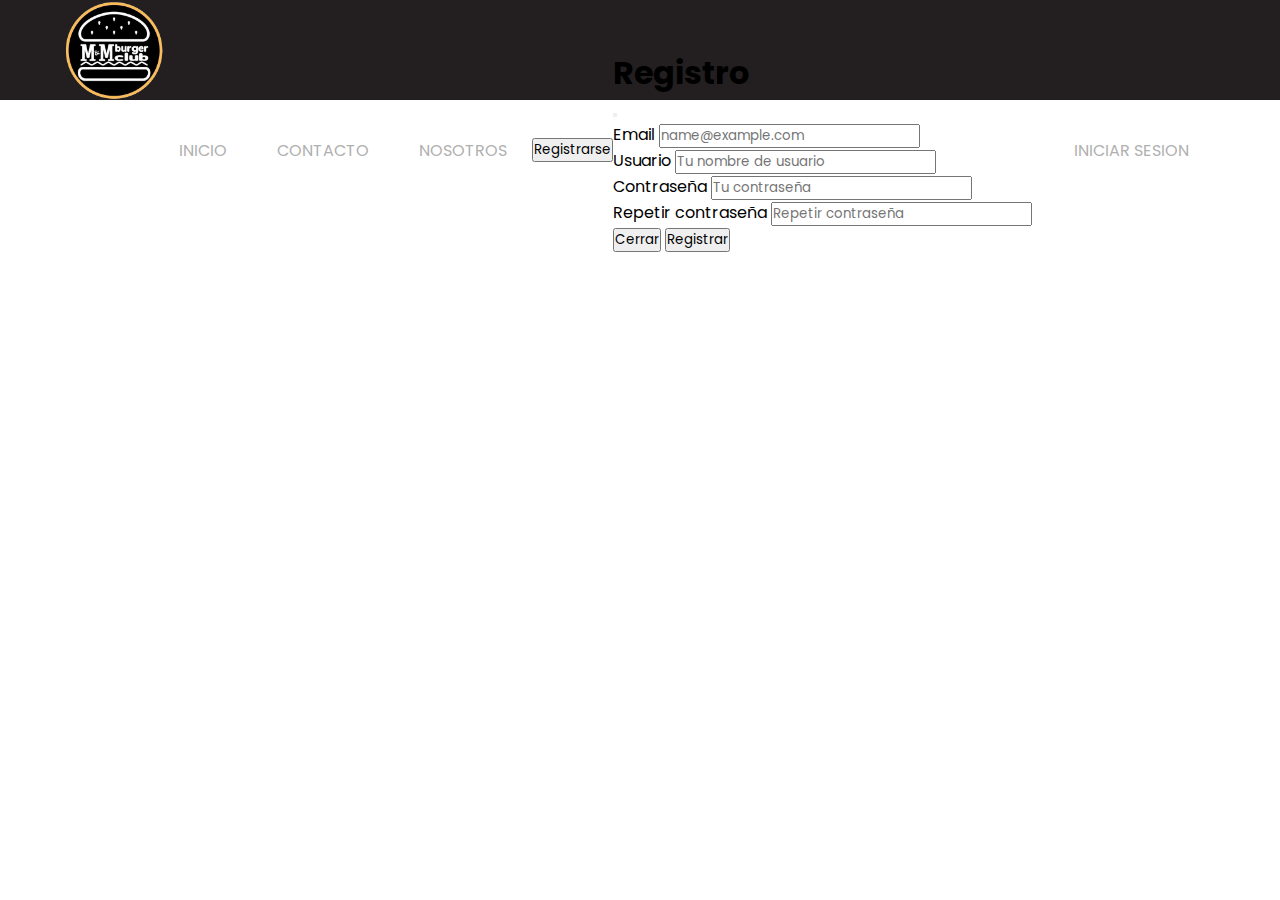
==== index.html @ 3f041319 "Navbar Listo" ====
<!DOCTYPE html>
<html lang="en">
<head>
    <meta charset="UTF-8">
    <meta http-equiv="X-UA-Compatible" content="IE=edge">
    <meta name="viewport" content="width=device-width, initial-scale=1.0">
    <title>MyM Burguers</title>
    <meta name="description" content="MyM Hamburguesas">
    <meta name="keywords" content="hamburguesa hamburguesas mym">
    <meta name="author" content="Grupo2">
    <link rel="stylesheet" href="style.css">
    <link rel="stylesheet"href="https://cdnjs.cloudflare.com/ajax/libs/animate.css/4.1.1/animate.min.css"/>
    <link href="https://cdn.jsdelivr.net/npm/bootstrap@5.3.0-alpha3/dist/css/bootstrap.min.css" rel="stylesheet" integrity="sha384-KK94CHFLLe+nY2dmCWGMq91rCGa5gtU4mk92HdvYe+M/SXH301p5ILy+dN9+nJOZ" crossorigin="anonymous">
</head>
<body>
    <header>
        <nav>
            <input type="checkbox" id="toogle">
            <div class="logo animate__flash"><img src="/assets/logo.png" width="100px" height="100px"></div>
            <ul class="list">
                <li><a href="#">Inicio</a></li>
                <li><a href="#">Contacto</a></li>
                <li><a href="#">Nosotros</a></li>
                <button type="button" class="btn btn-light" data-bs-toggle="modal" data-bs-target="#register" data-bs-whatever="@mdo">Registrarse</button>
<div class="modal fade" id="register" tabindex="-1" aria-labelledby="exampleModalLabel" aria-hidden="true">
  <div class="modal-dialog">
    <div class="modal-content">
      <div class="modal-header">
        <h1 class="modal-title fs-5" id="exampleModalLabel">Registro</h1>
        <button type="button" class="btn-close" data-bs-dismiss="modal" aria-label="Close"></button>
      </div>
      <form>
      <div class="modal-body">

        
        <div class="mb-3">
          <label for="exampleFormControlInput1" class="form-label">Email</label>
          <input type="email" class="form-control" id="exampleFormControlInput1" placeholder="name@example.com" required>
        </div>

        <div class="mb-3">
          <label for="exampleFormControlInput1" class="form-label">Usuario</label>
          <input type="text" class="form-control" id="exampleFormControlInput1" placeholder="Tu nombre de usuario" required minlength="2">
        </div>

        <div class="mb-3">
          <label for="exampleFormControlInput1" class="form-label">Contraseña</label>
          <input type="password" class="form-control" id="exampleFormControlInput1" placeholder="Tu contraseña" required minlength="8">
        </div>

        <div class="mb-3">
          <label for="exampleFormControlInput1" class="form-label">Repetir contraseña</label>
          <input type="password" class="form-control" id="exampleFormControlInput1" placeholder="Repetir contraseña" required minlength="8">
        </div>

      
      </div>
      <div class="modal-footer">
        <button type="button" class="btn btn-secondary" data-bs-dismiss="modal">Cerrar</button>
        <button type="submit" class="btn btn-primary">Registrar</button>
      </div>
    </div>
  </div>
</form>
</div>
<li><a href="/Login.html" class="logIn">Iniciar Sesion</a></li>
            </ul>
    
            <label for="toogle" class="icon-bars">
                <div class="line"></div>
                <div class="line"></div>
                <div class="line"></div>
            </label>
        </nav>
    </header>
    <!-- FIN DEL NAV --> 
    

    <script src="https://cdn.jsdelivr.net/npm/bootstrap@5.3.0-alpha3/dist/js/bootstrap.bundle.min.js" integrity="sha384-ENjdO4Dr2bkBIFxQpeoTz1HIcje39Wm4jDKdf19U8gI4ddQ3GYNS7NTKfAdVQSZe" crossorigin="anonymous"></script>
</body>
</html>
---- style.css ----
@import url('https://fonts.googleapis.com/css2?family=Anton&family=Poppins:wght@600&display=swap');

:root{
--raisin-black: hsla(345, 6%, 13%); 

--selective-yellow: hsla(44, 97%, 49%, 1);

 --silver: hsla(0, 0%, 69%, 1); 

--ut-orange: hsla(32, 100%, 49%, 1);
}

*{
    padding: 0;
    margin: 0;
    box-sizing: border-box;
    font-family: 'Poppins', sans-serif;
}
nav{
    position: relative;
    left: 0;
    right: 0;
    top: 0;
    font-family: 'Poppins', sans-serif;
    padding: 0 5%;
    height: 100px;
    background: var(--raisin-black);
}

nav .logo{
    float: left;
    display: flex;
    align-items: center;
}

.animate__flash{
    animation: animate__flash;
    animation-duration: 2s;
}

nav .list{
    float: right;
    padding: 0;
    margin: 0;
    width: 60%;
    height: 100%;
    display: flex;
    justify-content: space-between;
    align-items: center;
    width: max-content;
}

nav .list li{
    list-style: none;
}

nav .list a{
    display: block;
    text-transform: uppercase;
    padding: 10px 25px;
    font-size: 16px;
    color: var(--silver);
    text-decoration: none;
    border-radius: 25px;
}

nav .list a:hover{
    background: var(--ut-orange);
    color: #ffffff;
}

#toogle{
    position: absolute;
    top: -100px;
}

nav .icon-bars{
    display: none;
    position: absolute;
    right: 5%;
    top: 50%;
    transform: translateY(-50%);
}

nav .icon-bars .line{
    width: 30px;
    height: 5px;
    background-color: #ffffff;
    margin: 5px;
    border-radius: 3px;
    transition: all .3 ease-in-out;
}

.logIn{
    border: 2px solid #ffffff;
    margin-left: 15px;
}

/* FIN DEL NAV */
.log{
    display: flex;
    justify-content: center;
    align-items: center;
    margin-top: 20px;
    
}

.loguin{
    display: flex;
    width: 80%;
    background: var(--selective-yellow);
    border-radius: 15px;
    -webkit-box-shadow: 1px 1px 5px 0px rgba(0,0,0,0.75);
-moz-box-shadow: 1px 1px 5px 0px rgba(0,0,0,0.75);
box-shadow: 1px 1px 5px 0px rgba(0,0,0,0.75);
}

.loguin h2{
    font-weight: 500;
}

.img{
    width: 50%;
}

.img img{
    width: 470px;
    border-top-left-radius: 15px;
    border-bottom-left-radius: 15px;
}


.form{
    display: flex;
    flex-direction: column;
    width: 100%;
    justify-content: center;
    align-items: center;
}

.form form{
    width: 80%;
}

.form form .forgot{
    text-decoration: none;
}

.form .social ul{
    display: flex;
    list-style: none;
    font-size: 25px;
    justify-content: space-between;
    margin-top: 5px;
}

.form .social ul a{
    color: var(--raisin-black);
}

.form .social ul a:hover{
    color: #ffffff;
}

@media(max-width: 768px){
    nav .logo{
        float: none;
        width: auto;
        justify-content: center;
    }

    nav .list{
        float: none;
        position: relative;
        left: 0;
        right: 0;
        top: 100px;
        bottom: 100%;
        width: auto;
        height: auto;
        flex-direction: column;
        justify-content: space-between;
        background: var(--raisin-black);
        overflow: hidden;
        transition: all .5s ease-in-out;
    }

    nav .list a{
        font-size: 20px;
    }

    nav :checked ~ .list{
        bottom: 0;
    }

    nav .icon-bars{
        display: block;
    }

    .img{
        display: none;
    }

    .loguin{
        padding-top: 20px;
    }
}

@media(max-width: 1023px){
    nav .logo{
        float: none;
        width: auto;
        justify-content: center;
    }

    nav .list{
        float: none;
        position: fixed;
        left: 0;
        right: 0;
        top: 100px;
        bottom: 100%;
        width: auto;
        height: auto;
        flex-direction: column;
        justify-content: space-between;
        background: var(--raisin-black);
        overflow: hidden;
        transition: all .5s ease-in-out;
    }

    nav .list a{
        font-size: 20px;
    }

    nav :checked ~ .list{
        bottom: 0;
    }

    nav .icon-bars{
        display: block;
    }

    .img{
        width: auto;
    }
}
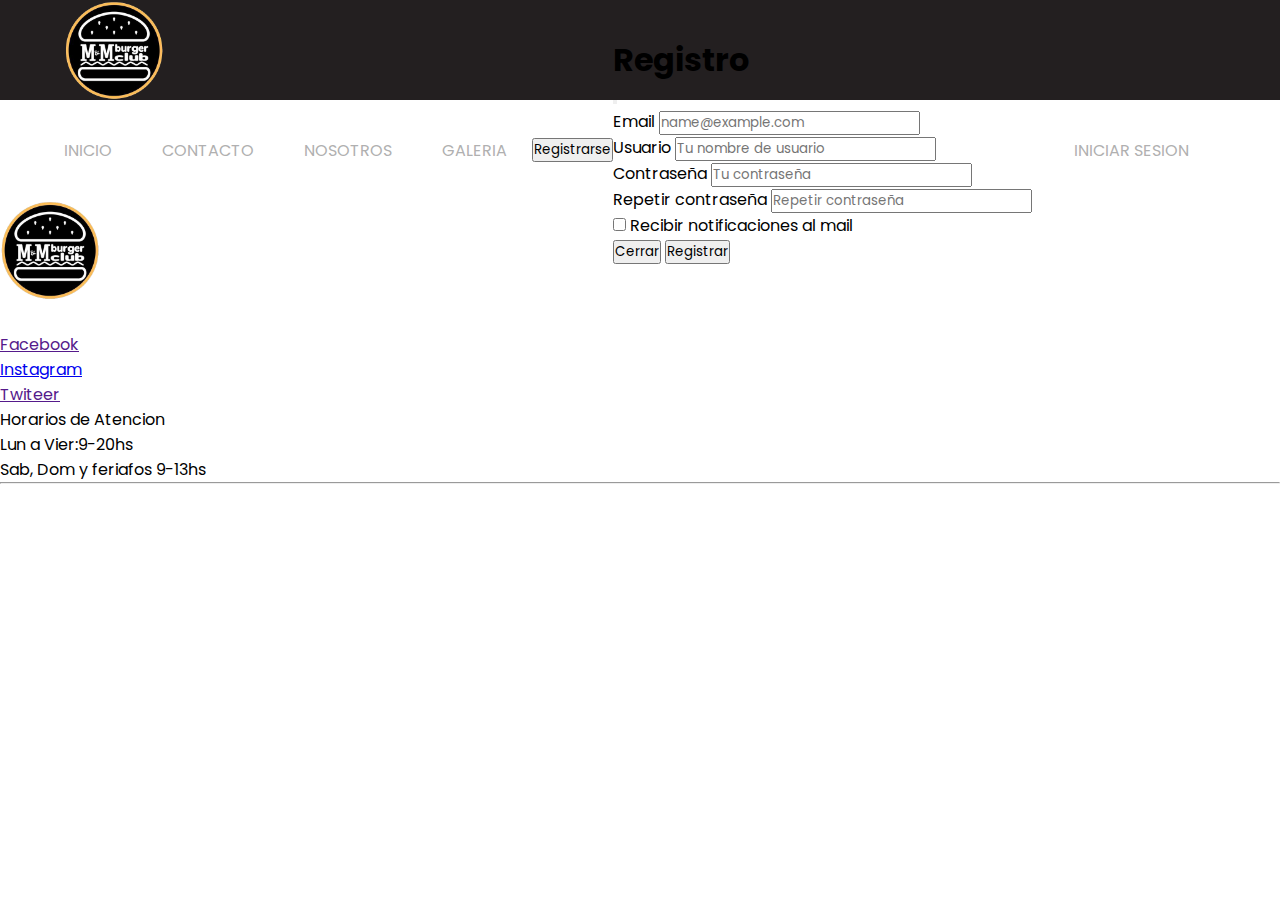
==== commit b787ede5: "Se agrego el footer y la galeria" ====
--- a/index.html
+++ b/index.html
@@ -21,6 +21,7 @@
                 <li><a href="#">Inicio</a></li>
                 <li><a href="#">Contacto</a></li>
                 <li><a href="#">Nosotros</a></li>
+                <li><a href="/galeria.html">Galeria</a></li>
                 <button type="button" class="btn btn-light" data-bs-toggle="modal" data-bs-target="#register" data-bs-whatever="@mdo">Registrarse</button>
 <div class="modal fade" id="register" tabindex="-1" aria-labelledby="exampleModalLabel" aria-hidden="true">
   <div class="modal-dialog">
@@ -53,6 +54,11 @@
           <input type="password" class="form-control" id="exampleFormControlInput1" placeholder="Repetir contraseña" required minlength="8">
         </div>
 
+        <div class="mb-3 form-check">
+          <input type="checkbox" class="form-check-input" id="exampleCheck1">
+          <label class="form-check-label" for="exampleCheck1">Recibir notificaciones al mail</label>
+        </div>
+
       
       </div>
       <div class="modal-footer">
@@ -76,6 +82,48 @@
     <!-- FIN DEL NAV --> 
     
 
+
+        <!-- footer lucas -->
+        <footer>
+    
+          <section class="container">
+            <div class="row">
+              <div class="col-sm-12 col-md-3">
+                <div class="logo"> <a href=""><img src="/assets/logo.png" width="100px" height="100px"> </a></div>
+                <a href="">
+                  <img src="" alt="" />
+                </a>
+              </div>
+    
+              <div class="col-sm-12 col-md-6">
+               
+    
+                <div class="d-flex justify-content-between">
+                 
+                  <p> <a href="" class="enlaces"><ion-icon name="logo-facebook"></ion-icon>Facebook</a> </p>
+                  <p> <a href="https://www.instagram.com/mym.burger.club/" target="_blank" class="enlaces"><ion-icon name="logo-instagram"></ion-icon>Instagram</a> </p>
+                  <p> <a href="" class="enlaces"><ion-icon name="logo-twitter"></ion-icon>Twiteer</a> </p>
+                  
+                </div>
+              </div>
+    
+              <div class="col-sm-12 col-md-3">
+                <p>Horarios de Atencion</p>
+                <p>Lun a Vier:9-20hs</p>
+                <p>Sab, Dom y feriafos 9-13hs</p>
+              </div>
+              <hr>
+    
+            </div>
+           
+          </section>
+          
+        </footer>
+        <script type="module" src="https://unpkg.com/ionicons@7.1.0/dist/ionicons/ionicons.esm.js"></script>
+        <script nomodule src="https://unpkg.com/ionicons@7.1.0/dist/ionicons/ionicons.js"></script>
+        <script src="https://cdn.jsdelivr.net/npm/bootstrap@5.3.0-alpha3/dist/js/bootstrap.bundle.min.js" integrity="sha384-ENjdO4Dr2bkBIFxQpeoTz1HIcje39Wm4jDKdf19U8gI4ddQ3GYNS7NTKfAdVQSZe" crossorigin="anonymous"></script>
+    </body>
+    </html>
     <script src="https://cdn.jsdelivr.net/npm/bootstrap@5.3.0-alpha3/dist/js/bootstrap.bundle.min.js" integrity="sha384-ENjdO4Dr2bkBIFxQpeoTz1HIcje39Wm4jDKdf19U8gI4ddQ3GYNS7NTKfAdVQSZe" crossorigin="anonymous"></script>
 </body>
 </html>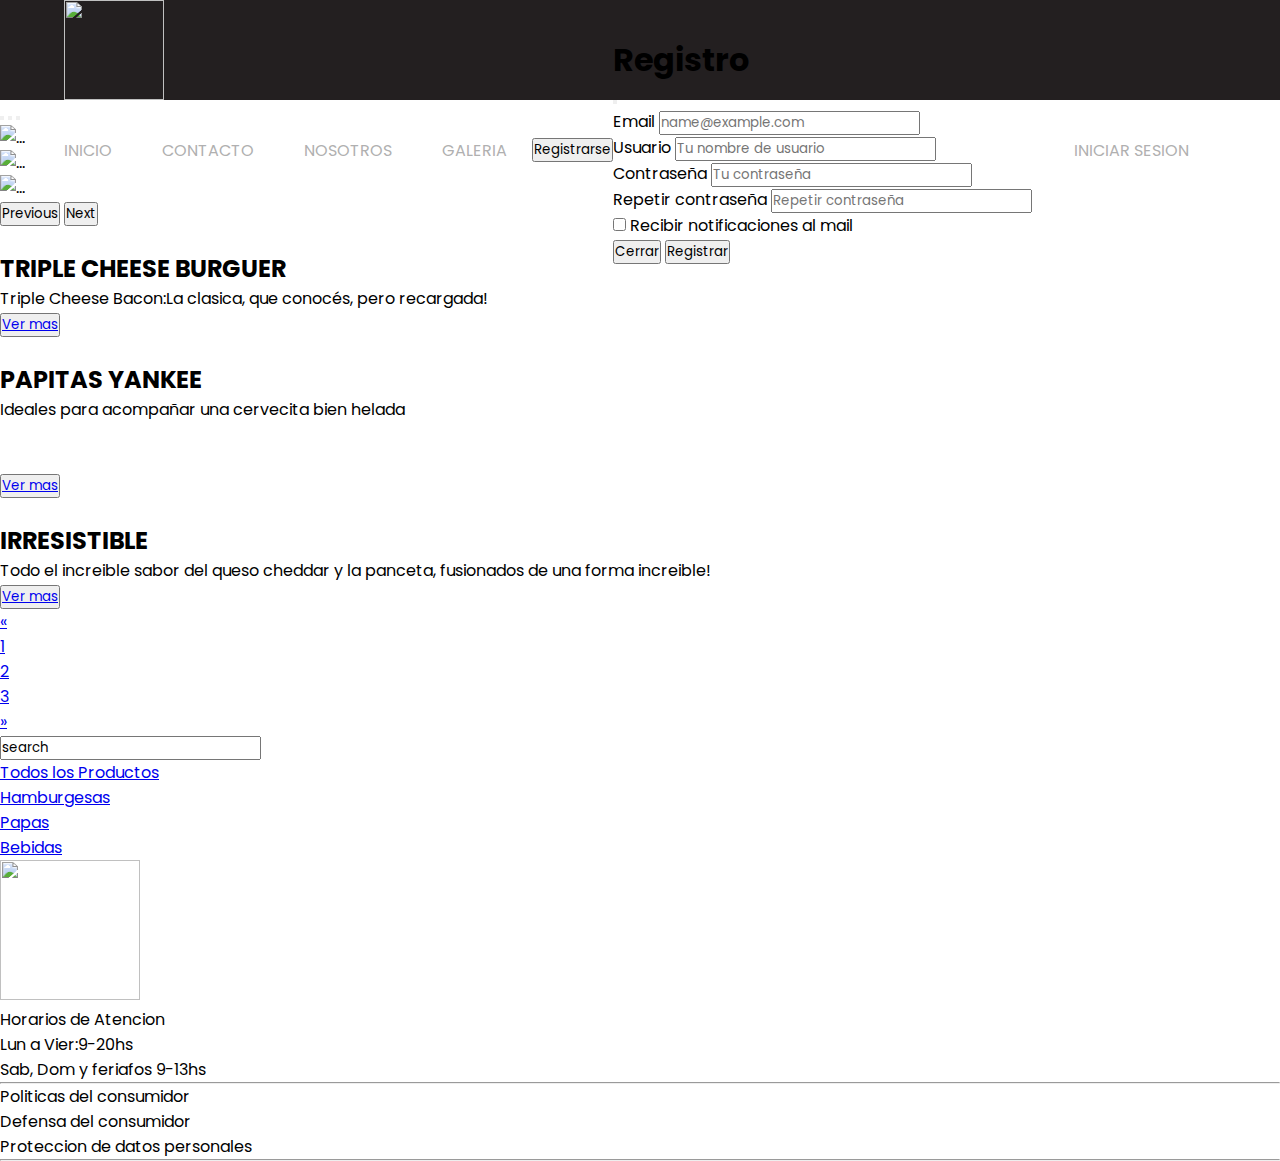
==== commit f008d354: "se agregaron las paginas about error index y entradas de blog" ====
--- a/index.html
+++ b/index.html
@@ -16,11 +16,11 @@
     <header>
         <nav>
             <input type="checkbox" id="toogle">
-            <div class="logo animate__flash"><img src="/assets/logo.png" width="100px" height="100px"></div>
+            <div class="logo animate__flash"><img src="/assets/ps/logo2.png" width="100px" height="100px"></div>
             <ul class="list">
-                <li><a href="#">Inicio</a></li>
+                <li><a href="/index.html">Inicio</a></li>
                 <li><a href="#">Contacto</a></li>
-                <li><a href="#">Nosotros</a></li>
+                <li><a href="/aboutUs.html">Nosotros</a></li>
                 <li><a href="/galeria.html">Galeria</a></li>
                 <button type="button" class="btn btn-light" data-bs-toggle="modal" data-bs-target="#register" data-bs-whatever="@mdo">Registrarse</button>
 <div class="modal fade" id="register" tabindex="-1" aria-labelledby="exampleModalLabel" aria-hidden="true">
@@ -80,45 +80,159 @@
         </nav>
     </header>
     <!-- FIN DEL NAV --> 
-    
+
+        <!-- CODIGO DE ABEL -->
+
+    
+    <main>
+      <section>
+        <div id="carouselExampleIndicators" class="carousel slide">
+          <div class="carousel-indicators">
+            <button type="button" data-bs-target="#carouselExampleIndicators" data-bs-slide-to="0" class="active"
+              aria-current="true" aria-label="Slide 1"></button>
+            <button type="button" data-bs-target="#carouselExampleIndicators" data-bs-slide-to="1"
+              aria-label="Slide 2"></button>
+            <button type="button" data-bs-target="#carouselExampleIndicators" data-bs-slide-to="2"
+              aria-label="Slide 3"></button>
+          </div>
+          <div class="carousel-inner">
+            <div class="carousel-item active">
+              <img src="/assets/ps/AMERICANA.png" class="d-block w-100" alt="...">
+            </div>
+            <div class="carousel-item">
+              <img src="/assets/ps/BONDIOLITA.png" class="d-block w-100" alt="...">
+            </div>
+            <div class="carousel-item">
+              <img src="/assets/ps/PAPAS.png" class="d-block w-100" alt="...">
+            </div>
+          </div>
+          <button class="carousel-control-prev" type="button" data-bs-target="#carouselExampleIndicators"
+            data-bs-slide="prev">
+            <span class="carousel-control-prev-icon" aria-hidden="true"></span>
+            <span class="visually-hidden">Previous</span>
+          </button>
+          <button class="carousel-control-next" type="button" data-bs-target="#carouselExampleIndicators"
+            data-bs-slide="next">
+            <span class="carousel-control-next-icon" aria-hidden="true"></span>
+            <span class="visually-hidden">Next</span>
+          </button>
+        </div>
+      </section>
+      <section class="row-cols-2">
+        <div class="cards col-lg-12 col-sm-12">
+          <div class="card">
+            <img src="/assets/ps/card.jpg" alt="" class="imgcard">
+            <h2 class="text-center">TRIPLE CHEESE BURGUER</h2>
+            <p class="texto">Triple Cheese Bacon:La clasica, que conocés, pero recargada!</p>
+            <button class="btn"><a href="/entradadeblog3.html"> Ver mas</a></button>
+          </div>
+          <div class="card">
+            <img src="/assets/ps/card2.jpg" alt="" class="imgcard">
+            <h2 class="text-center">PAPITAS YANKEE</h2>
+            <p class="texto">Ideales para acompañar una cervecita bien helada <br><br><br></p>
+            <button class="btn"><a href="/entradadeblog2.html"> Ver mas</a></button>
+          </div>
+          <div class="card">
+            <img src="/assets/ps/card3.jpg" alt=""class="imgcard">
+            <h2 class="text-center">IRRESISTIBLE</h2>
+            <p class="texto">Todo el increible sabor del queso cheddar y la panceta, fusionados de una forma increible!</p>
+            <button class="btn"><a href="/entradadeblog1.html"> Ver mas </a></button>
+
+            <div class="">
+              <ul class="pagination">
+                <li class="page-item">
+                  <a class="page-link" href="#" aria-label="Previous">
+                    <span aria-hidden="true">&laquo;</span>
+                  </a>
+                </li>
+                <li class="page-item"><a class="page-link" href="#">1</a></li>
+                <li class="page-item"><a class="page-link" href="#">2</a></li>
+                <li class="page-item"><a class="page-link" href="#">3</a></li>
+                <li class="page-item">
+                  <a class="page-link" href="#" aria-label="Next">
+                    <span aria-hidden="true">&raquo;</span>
+                  </a>
+                </li>
+              </ul>
+            </div>    
+          </div>
+          
+          <div class="container d-sm-flex justify-content-sm-center">
+            <ul class="buscar col-lg-12">
+              <input type="search" value="search">
+              <li class="link"><a href="/error404.html">Todos los Productos</a></li>
+              <li class="link"><a href="/error404.html">Hamburgesas</a></li>
+              <li class="link"><a href="/error404.html">Papas</a></li>
+              <li class="link"><a href="/error404.html">Bebidas</a></li>
+            </ul>
+
+          </div>
+
+      
+        </div>
+      </section>
+    </main>
+
+    <!-- FIN DEL CODIGO DE ABEL -->
 
 
         <!-- footer lucas -->
         <footer>
-    
           <section class="container">
             <div class="row">
               <div class="col-sm-12 col-md-3">
-                <div class="logo"> <a href=""><img src="/assets/logo.png" width="100px" height="100px"> </a></div>
-                <a href="">
-                  <img src="" alt="" />
-                </a>
+                <div class="logo text-center mx-auto"> <a href="#"><img src="/assets/ps/logo2.png" width="140px" height="140px"> </a></div>
+
               </div>
     
               <div class="col-sm-12 col-md-6">
                
     
-                <div class="d-flex justify-content-between">
+                <div class="d-flex justify-content-center redes ">
                  
-                  <p> <a href="" class="enlaces"><ion-icon name="logo-facebook"></ion-icon>Facebook</a> </p>
-                  <p> <a href="https://www.instagram.com/mym.burger.club/" target="_blank" class="enlaces"><ion-icon name="logo-instagram"></ion-icon>Instagram</a> </p>
-                  <p> <a href="" class="enlaces"><ion-icon name="logo-twitter"></ion-icon>Twiteer</a> </p>
+                  <p> <a href="/error404.html" class="enlaces  link1"><ion-icon name="logo-facebook"></ion-icon></a> </p>
+                  <p> <a href="https://www.instagram.com/mym.burger.club/" target="_blank" class="enlaces link2"><ion-icon name="logo-instagram"></ion-icon></a> </p>
+                  <p> <a href="/error404.html" class="enlaces link3"><ion-icon name="logo-twitter"></ion-icon></a> </p>
                   
                 </div>
               </div>
     
-              <div class="col-sm-12 col-md-3">
-                <p>Horarios de Atencion</p>
-                <p>Lun a Vier:9-20hs</p>
-                <p>Sab, Dom y feriafos 9-13hs</p>
+              <div class="col-sm-12 col-md-3 mt-4">
+                <p class="text-center mx-auto ">Horarios de Atencion</p>
+                <p class="text-center mx-auto" >Lun a Vier:9-20hs</p>
+                <p class="text-center mx-auto">Sab, Dom y feriafos 9-13hs</p>
               </div>
               <hr>
-    
-            </div>
-           
+             
+             
+            </div>
+              <div class="container">
+                <div class="row ">
+                  <div class="col-sm-12  col-md-4">
+                      <p  class="text-center mx-auto" >Politicas del consumidor</p>
+                  </div>
+                  <div class="col-sm-12 col-md-4">
+                      <p class="text-center mx-auto" >Defensa del consumidor</p>
+                  </div>
+                  <div class="col-sm-12 col-md-4">
+                      <p class="text-center mx-auto" >Proteccion de datos personales</p>
+                  </div>
+                  <hr>
+              </div>
+              </div>
+         
+          
+         
+    
+          
+            
+            
           </section>
-          
+         
         </footer>
+        <script src="https://cdn.jsdelivr.net/npm/bootstrap@5.3.0-alpha3/dist/js/bootstrap.bundle.min.js"
+        integrity="sha384-ENjdO4Dr2bkBIFxQpeoTz1HIcje39Wm4jDKdf19U8gI4ddQ3GYNS7NTKfAdVQSZe"
+        crossorigin="anonymous"></script>
         <script type="module" src="https://unpkg.com/ionicons@7.1.0/dist/ionicons/ionicons.esm.js"></script>
         <script nomodule src="https://unpkg.com/ionicons@7.1.0/dist/ionicons/ionicons.js"></script>
         <script src="https://cdn.jsdelivr.net/npm/bootstrap@5.3.0-alpha3/dist/js/bootstrap.bundle.min.js" integrity="sha384-ENjdO4Dr2bkBIFxQpeoTz1HIcje39Wm4jDKdf19U8gI4ddQ3GYNS7NTKfAdVQSZe" crossorigin="anonymous"></script>
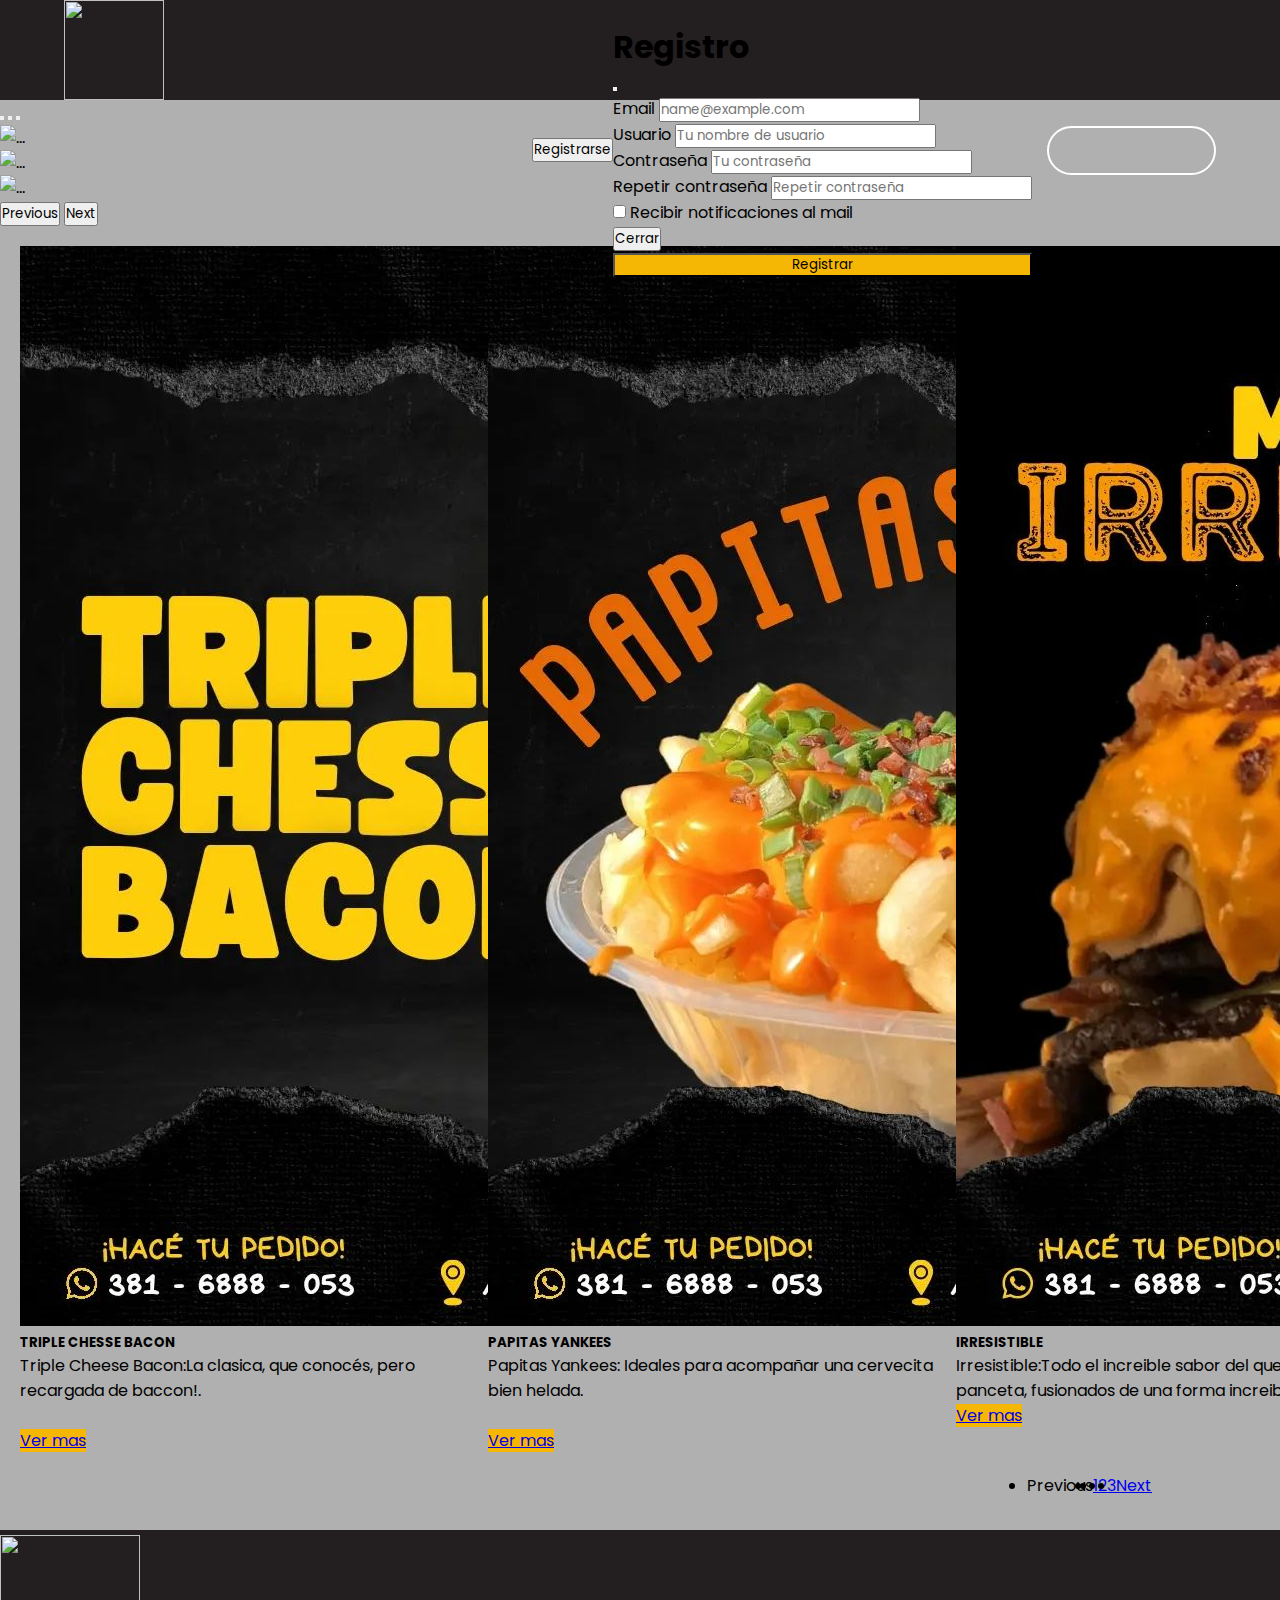
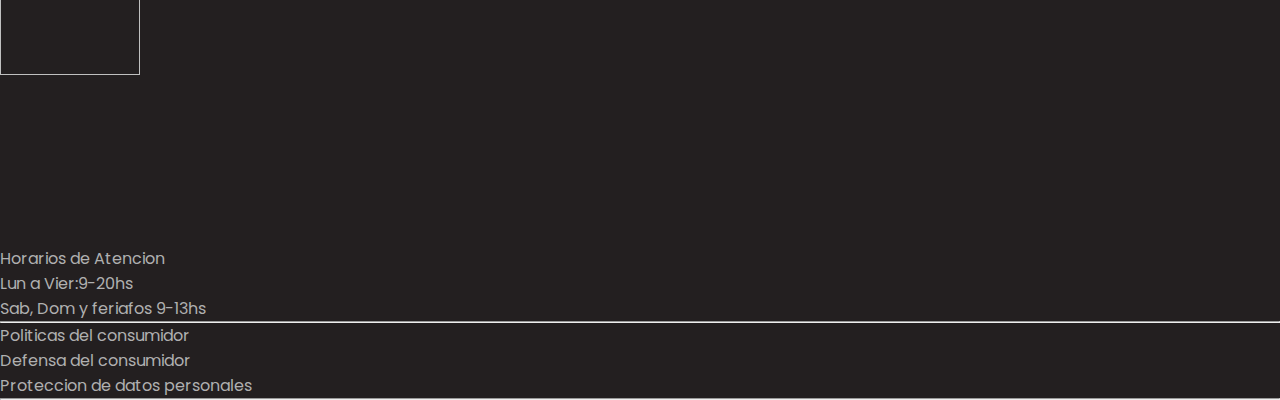
==== commit cc4cbe6e: "pagina final" ====
--- a/index.html
+++ b/index.html
@@ -79,9 +79,7 @@
             </label>
         </nav>
     </header>
-    <!-- FIN DEL NAV --> 
-
-        <!-- CODIGO DE ABEL -->
+
 
     
     <main>
@@ -118,65 +116,75 @@
           </button>
         </div>
       </section>
-      <section class="row-cols-2">
-        <div class="cards col-lg-12 col-sm-12">
-          <div class="card">
-            <img src="/assets/ps/card.jpg" alt="" class="imgcard">
-            <h2 class="text-center">TRIPLE CHEESE BURGUER</h2>
-            <p class="texto">Triple Cheese Bacon:La clasica, que conocés, pero recargada!</p>
-            <button class="btn"><a href="/entradadeblog3.html"> Ver mas</a></button>
-          </div>
-          <div class="card">
-            <img src="/assets/ps/card2.jpg" alt="" class="imgcard">
-            <h2 class="text-center">PAPITAS YANKEE</h2>
-            <p class="texto">Ideales para acompañar una cervecita bien helada <br><br><br></p>
-            <button class="btn"><a href="/entradadeblog2.html"> Ver mas</a></button>
-          </div>
-          <div class="card">
-            <img src="/assets/ps/card3.jpg" alt=""class="imgcard">
-            <h2 class="text-center">IRRESISTIBLE</h2>
-            <p class="texto">Todo el increible sabor del queso cheddar y la panceta, fusionados de una forma increible!</p>
-            <button class="btn"><a href="/entradadeblog1.html"> Ver mas </a></button>
-
-            <div class="">
-              <ul class="pagination">
-                <li class="page-item">
-                  <a class="page-link" href="#" aria-label="Previous">
-                    <span aria-hidden="true">&laquo;</span>
-                  </a>
-                </li>
-                <li class="page-item"><a class="page-link" href="#">1</a></li>
-                <li class="page-item"><a class="page-link" href="#">2</a></li>
-                <li class="page-item"><a class="page-link" href="#">3</a></li>
-                <li class="page-item">
-                  <a class="page-link" href="#" aria-label="Next">
-                    <span aria-hidden="true">&raquo;</span>
-                  </a>
-                </li>
-              </ul>
-            </div>    
-          </div>
-          
-          <div class="container d-sm-flex justify-content-sm-center">
-            <ul class="buscar col-lg-12">
-              <input type="search" value="search">
-              <li class="link"><a href="/error404.html">Todos los Productos</a></li>
-              <li class="link"><a href="/error404.html">Hamburgesas</a></li>
-              <li class="link"><a href="/error404.html">Papas</a></li>
-              <li class="link"><a href="/error404.html">Bebidas</a></li>
-            </ul>
-
-          </div>
-
-      
+      <section class="row-cols-1">
+        <div class="row-cols-2">
+          <div class="column col-10">
+            <div class="cards col-lg-10 col-md-12 col-sm-2">
+              <div class="card" style="width: 28rem; margin: 10px;">
+                <img src="/assets/PS/card.jpg" class="card-img-top" alt="...">
+                <div class="card-body">
+                  <h5 class="card-title">TRIPLE CHESSE BACON</h5>
+                  <p class="card-text">Triple Cheese Bacon:La clasica, que conocés, pero recargada de baccon!.<br><br></p>
+                  <a href="/entradadeblog3.html" class="btn btn-primary">Ver mas</a>
+                </div>
+              </div>
+              <div class="card" style="width: 28rem; margin: 10px;">
+                <img src="/assets/PS/card2.jpg" class="card-img-top" alt="...">
+                <div class="card-body">
+                  <h5 class="card-title">PAPITAS YANKEES</h5>
+                  <p class="card-text">Papitas Yankees: Ideales para acompañar una cervecita bien helada. <br><br></p>
+                  <a href="/entradadeblog2.html" class="btn btn-primary">Ver mas</a>
+                </div>
+              </div>
+              <div class="card" style="width: 28rem; margin: 10px;">
+                <img src="/assets/PS/card3.jpg" class="card-img-top" alt="...">
+                <div class="card-body">
+                  <h5 class="card-title">IRRESISTIBLE</h5>
+                  <p class="card-text">Irresistible:Todo el increible sabor del queso cheddar y la panceta, fusionados de una forma increible y unico!.</p>
+                  <a href="/entradadeblog1.html" class="btn btn-primary"> Ver mas</a>
+                </div>
+              </div>
+            </div>
+            
+            <div class="column col-lg-4 col-md-2">
+              <div class="busqueda">
+                <div class="buscar">
+                  <input type="search" id="searchInput" placeholder="Buscar">
+                </div>
+                <table>
+                  <tr class="lista">
+                    <td class="item"><a href="/error404.html" class="links" >Todos los productos</a> </td>
+                    <td class="item"><a href="/error404.html" class="links" >Hamburguesas</a>  </td>
+                    <td class="item"><a href="/error404.html" class="links" >Papas</a></td>
+                    <td class="item"><a href="/error404.html" class="links" >Bebidas</a></td>
+                  </tr>
+                </table>
+              </div>
+              <div class="ads w-auto">
+                <img src="" alt="">
+              </div>
+          </div>
+        </div>  
+        <div >
+          <div class="pagination col-sm-1">
+            <li class="page-item disabled">
+              <a class="page-link">Previous</a>
+            </li>
+            <li class="page-item"><a class="page-link" href="#">1</a></li>
+            <li class="page-item " aria-current="page">
+              <a class="page-link" href="#">2</a>
+            </li>
+            <li class="page-item"><a class="page-link" href="#">3</a></li>
+            <li class="page-item">
+              <a class="page-link" href="#">Next</a>
+            </li>
+          </div>
+        </div>
         </div>
       </section>
     </main>
 
-    <!-- FIN DEL CODIGO DE ABEL -->
-
-
-        <!-- footer lucas -->
+
         <footer>
           <section class="container">
             <div class="row">
@@ -221,7 +229,7 @@
               </div>
               </div>
          
-          
+        
          
     
           
--- a/style.css
+++ b/style.css
@@ -16,6 +16,7 @@
     box-sizing: border-box;
     font-family: 'Poppins', sans-serif;
 }
+
 nav{
     position: relative;
     left: 0;
@@ -67,6 +68,7 @@
 nav .list a:hover{
     background: var(--ut-orange);
     color: #ffffff;
+    transition: background .4s ease-in-out;
 }
 
 #toogle{
@@ -97,12 +99,14 @@
 }
 
 /* FIN DEL NAV */
+
+/* LOGIN */
 .log{
     display: flex;
     justify-content: center;
     align-items: center;
     margin-top: 20px;
-    
+    margin-bottom: 20px;
 }
 
 .loguin{
@@ -113,6 +117,8 @@
     -webkit-box-shadow: 1px 1px 5px 0px rgba(0,0,0,0.75);
 -moz-box-shadow: 1px 1px 5px 0px rgba(0,0,0,0.75);
 box-shadow: 1px 1px 5px 0px rgba(0,0,0,0.75);
+animation-name: pulse;
+animation-duration: 1s;
 }
 
 .loguin h2{
@@ -160,9 +166,177 @@
 
 .form .social ul a:hover{
     color: #ffffff;
-}
+    transition: color .3s ease-in-out;
+}
+
+@keyframes pulse {
+    0%{
+        transform: scale(.8);
+    }
+
+    
+    100%{
+        transform: scale(1);
+    }
+}
+
+/* FIN DEL LOGIN */
+
+/* CODIGO DE ABEL */
+
+main{
+    width: auto;
+    height: auto;
+    background-color: var(--silver);
+}
+.column{
+    display: flex;
+}
+.cards{
+    width: auto;
+    display: flex;
+    flex-direction: row;
+    margin: 10px;
+
+}
+
+
+#searchInput{
+    display: flex;
+    align-content: center;
+    width: 100%;
+}
+
+
+.btn.btn-primary {
+    width: 100%;
+    margin: 0;
+    background-color: var(--selective-yellow);
+}
+.btn.btn-primary:hover{
+    display: flex;
+    width: 100%;
+    margin: 0;
+    background-color: var(--raisin-black); 
+    justify-content: center;
+}
+.busqueda{
+    margin-top: 19px;
+    width: 100%;
+}
+.lista{
+    width: 100%;
+    display: flex;
+    flex-direction: column;
+    align-items: flex-start;
+}
+td{
+    padding: 8px;
+    text-align: left;
+    margin: 5px;
+    width: 100%;
+    border: 12px solid rgb(0, 0, 0);
+}
+.links{
+    color: #000000;
+    width: 100%;
+    text-decoration: none;
+}
+.links:hover{
+    background-color: var(--raisin-black);
+    color: #ffffff;
+    width: 100%;
+}
+table{
+    border-collapse: separate;
+    border-spacing: 10px;
+    width: 100%;
+    background-color: #ffffff;
+}
+.pagination{
+    width: 90%;
+    display: flex;
+    flex-direction: row;
+    padding-bottom: 2rem;
+    justify-content: end;
+}
+
+@media (min-width: 1080px){
+    section .pagination{
+        width: 90%;
+        display:flex;
+        flex-direction :row ;
+        padding-bottom :2rem;
+        justify-content :end;
+    }
+    
+}
+/* FIN DEL CODIGO DE ABEL */
+
+
+
+
+
+
+
+/* CODIGO LUCAS */
+
+footer{
+    background: var(--raisin-black);
+    color: var(--silver);
+    padding-top: 5px;
+}
+
+.contenedor_main{
+    height: 300px;
+    
+}
+.enlaces{
+    font-size: 25px;
+    color: white;
+    text-decoration: none;
+}
+
+.redes{
+    margin-top: 50px;
+    margin-right:100px ;
+    }
+    
+    .redes p a{
+    margin: 10px;
+    }
+    
+    .link1 :hover{
+    color: blue;
+    }
+    
+    .link2 :hover{
+    color: blueviolet;
+    }
+    
+    .link3 :hover{
+    color: rgb(43, 226, 226);
+    }
+
+    
+@media  (min-width: 768px) {
+    .galeria {
+        grid-template-columns: repeat(3, 1fr);
+    }
+    
+}
+
+@media screen and (min-width: 1024px) {
+    .galeria {
+        grid-template-columns: repeat(4, 1fr);
+    }
+    
+}
+
+/* FIN DEL CODIGO LUCAS */
 
 @media(max-width: 768px){
+    
     nav .logo{
         float: none;
         width: auto;
@@ -189,7 +363,7 @@
         font-size: 20px;
     }
 
-    nav :checked ~ .list{
+    nav:checked .list{
         bottom: 0;
     }
 
@@ -200,11 +374,61 @@
     .img{
         display: none;
     }
-
+    
     .loguin{
         padding-top: 20px;
     }
-}
+    nav {
+        z-index: 1;
+    }
+
+    .redes{
+        margin-top: 50px;
+        margin-right:15px ;
+        }
+        
+        
+    
+
+
+
+
+    /* ESTEN  CODIGO ES DEL MAIN */
+    main{
+        width: 100%;
+        height: 160rem;
+    }
+    
+    
+    section .cards{
+        display: flex;
+        flex-direction: column;
+    
+    }
+
+    section .card{
+        top: 16rem;
+        margin: 30px;
+        left: 5rem;
+    }
+    
+    section .busqueda{
+        display: flex;
+        flex-direction: column;
+        align-content: center;
+        width: 27rem; 
+    }
+    section .pagination{
+        width: 140%;
+        padding-bottom: 1px;
+        height: 32.5rem;
+        display: flex;
+        top:0rem;
+        align-items: center; 
+    }
+}
+
+
 
 @media(max-width: 1023px){
     nav .logo{
@@ -244,4 +468,20 @@
     .img{
         width: auto;
     }
-}+
+
+
+
+
+
+
+    /* ESTEN  CODIGO ES DEL MAIN */
+    .pagination{
+        width: 100%;
+        display: flex;
+        flex-direction: row;
+        padding-bottom: 2rem;
+        justify-content: end;
+    }
+    
+}
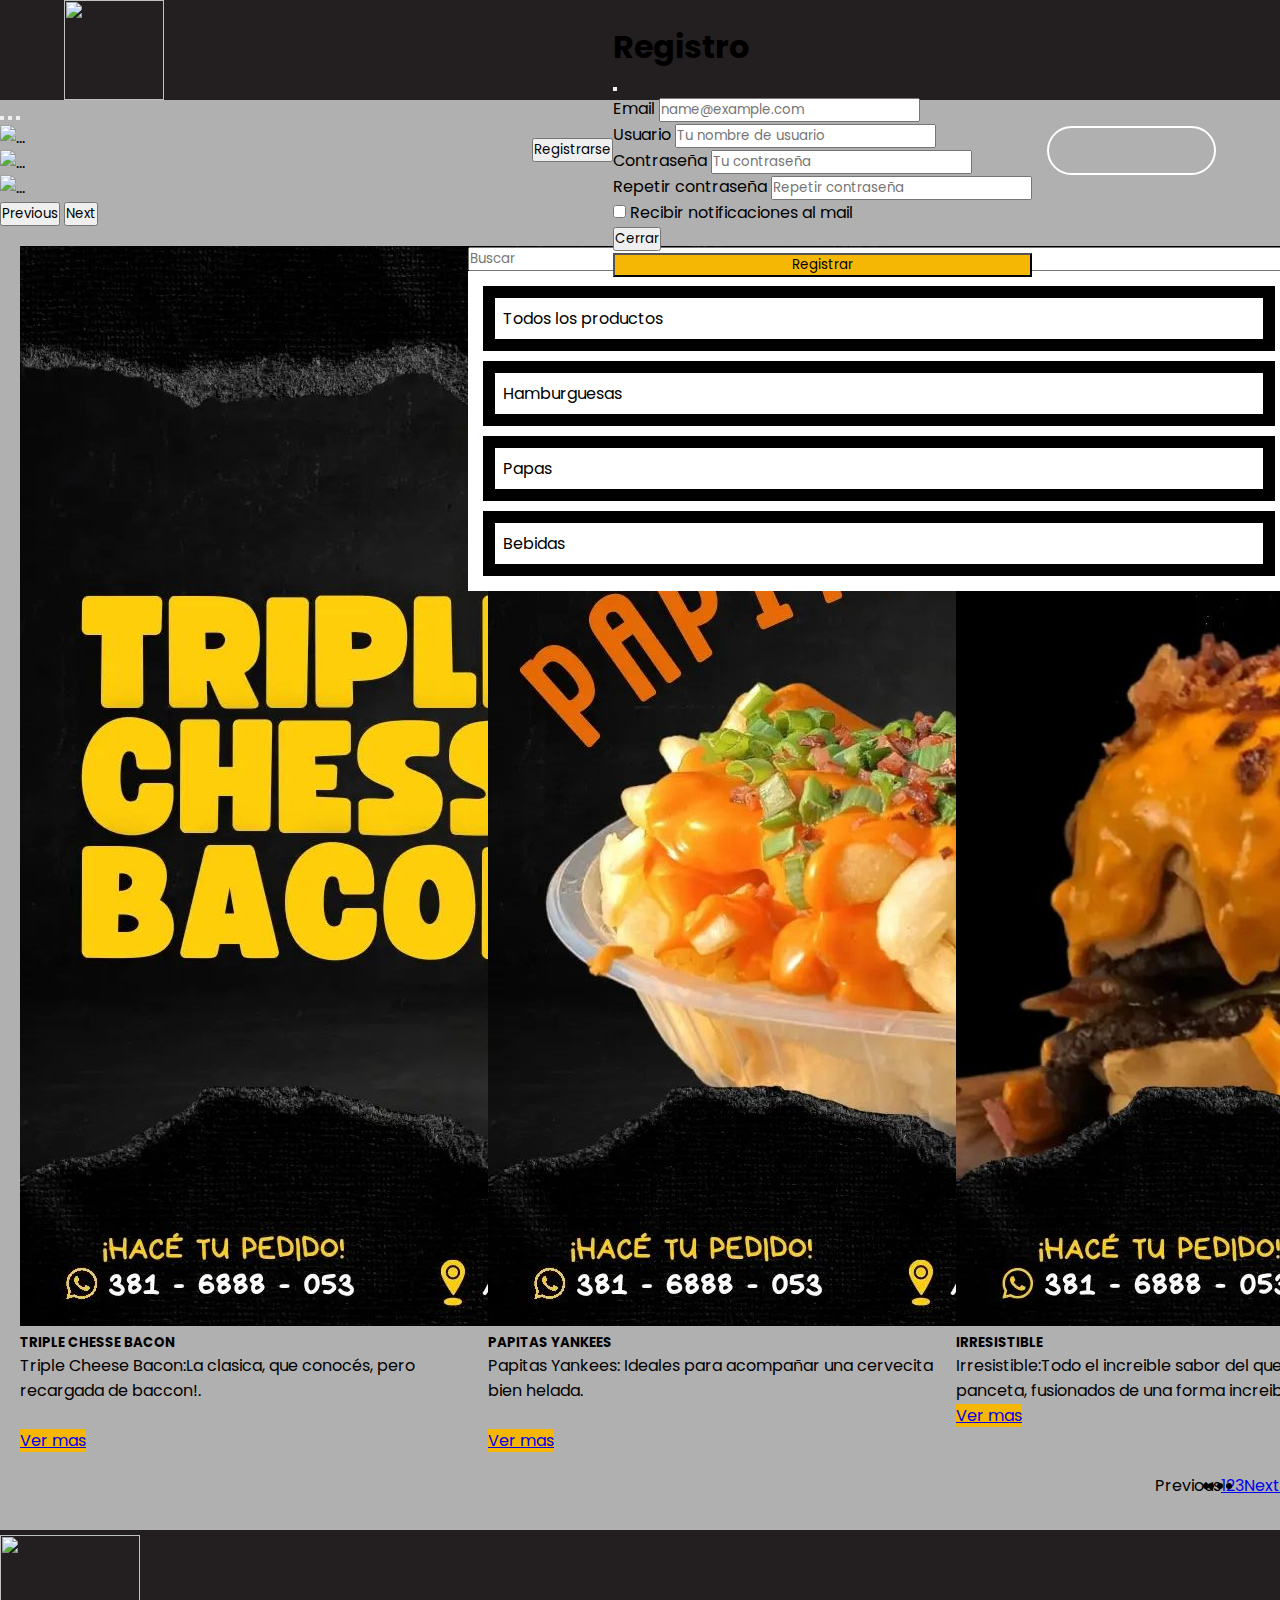
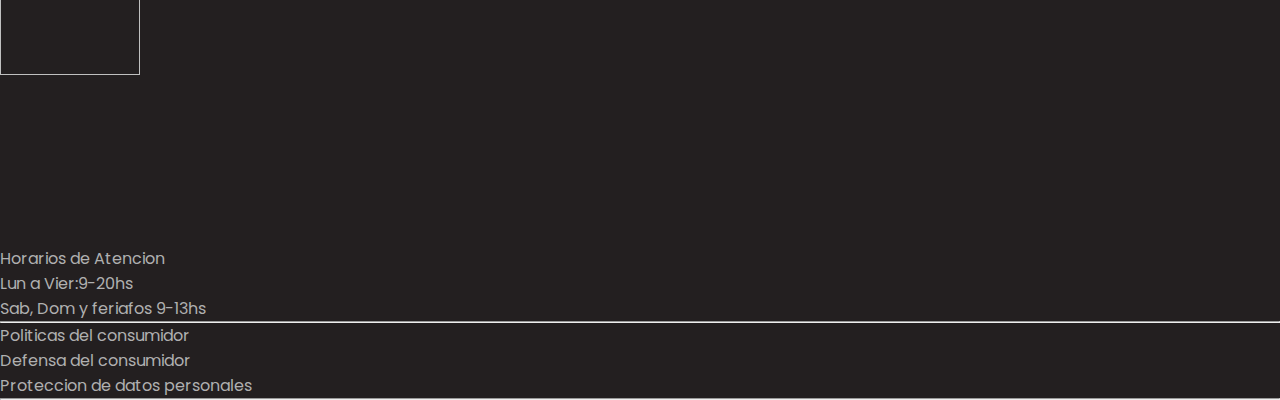
==== commit 7f9f6e08: "Pagina lista" ====
--- a/index.html
+++ b/index.html
@@ -19,7 +19,7 @@
             <div class="logo animate__flash"><img src="/assets/ps/logo2.png" width="100px" height="100px"></div>
             <ul class="list">
                 <li><a href="/index.html">Inicio</a></li>
-                <li><a href="#">Contacto</a></li>
+                <li><a href="/contacto.html">Contacto</a></li>
                 <li><a href="/aboutUs.html">Nosotros</a></li>
                 <li><a href="/galeria.html">Galeria</a></li>
                 <button type="button" class="btn btn-light" data-bs-toggle="modal" data-bs-target="#register" data-bs-whatever="@mdo">Registrarse</button>
@@ -79,7 +79,9 @@
             </label>
         </nav>
     </header>
-
+    <!-- FIN DEL NAV --> 
+
+        <!-- CODIGO DE ABEL -->
 
     
     <main>
@@ -116,11 +118,13 @@
           </button>
         </div>
       </section>
-      <section class="row-cols-1">
-        <div class="row-cols-2">
-          <div class="column col-10">
-            <div class="cards col-lg-10 col-md-12 col-sm-2">
-              <div class="card" style="width: 28rem; margin: 10px;">
+
+
+      <section class="row-cols-lg-1">
+        <div class="row-cols-lg-10">
+          <div class="column col-lg-10 col-md-9 col-sm-1 ">
+            <div class="cards col-12 col-md-12 col-sm-1">
+              <div class="card">
                 <img src="/assets/PS/card.jpg" class="card-img-top" alt="...">
                 <div class="card-body">
                   <h5 class="card-title">TRIPLE CHESSE BACON</h5>
@@ -128,7 +132,7 @@
                   <a href="/entradadeblog3.html" class="btn btn-primary">Ver mas</a>
                 </div>
               </div>
-              <div class="card" style="width: 28rem; margin: 10px;">
+              <div class="card">
                 <img src="/assets/PS/card2.jpg" class="card-img-top" alt="...">
                 <div class="card-body">
                   <h5 class="card-title">PAPITAS YANKEES</h5>
@@ -136,54 +140,49 @@
                   <a href="/entradadeblog2.html" class="btn btn-primary">Ver mas</a>
                 </div>
               </div>
-              <div class="card" style="width: 28rem; margin: 10px;">
+              <div class="card" >
                 <img src="/assets/PS/card3.jpg" class="card-img-top" alt="...">
                 <div class="card-body">
                   <h5 class="card-title">IRRESISTIBLE</h5>
                   <p class="card-text">Irresistible:Todo el increible sabor del queso cheddar y la panceta, fusionados de una forma increible y unico!.</p>
-                  <a href="/entradadeblog1.html" class="btn btn-primary"> Ver mas</a>
-                </div>
-              </div>
-            </div>
-            
-            <div class="column col-lg-4 col-md-2">
-              <div class="busqueda">
+                  <a href="/entradadeblog1.css" class="btn btn-primary"> Ver mas</a>
+                </div>
+              </div>
+              
+            </div>
+              <div class="busqueda col-lg-2">
                 <div class="buscar">
                   <input type="search" id="searchInput" placeholder="Buscar">
                 </div>
                 <table>
-                  <tr class="lista">
+                  <tr class="lista ">
                     <td class="item"><a href="/error404.html" class="links" >Todos los productos</a> </td>
                     <td class="item"><a href="/error404.html" class="links" >Hamburguesas</a>  </td>
                     <td class="item"><a href="/error404.html" class="links" >Papas</a></td>
                     <td class="item"><a href="/error404.html" class="links" >Bebidas</a></td>
                   </tr>
                 </table>
-              </div>
               <div class="ads w-auto">
                 <img src="" alt="">
               </div>
-          </div>
-        </div>  
-        <div >
-          <div class="pagination col-sm-1">
+            </div>
+        </div>
+        <div class="col-lg-6 col-sm-1" >
+          <div class="pagination >
             <li class="page-item disabled">
               <a class="page-link">Previous</a>
             </li>
-            <li class="page-item"><a class="page-link" href="#">1</a></li>
+            <li class="page-item"><a class="page-link" href="/error404.html">1</a></li>
             <li class="page-item " aria-current="page">
-              <a class="page-link" href="#">2</a>
+              <a class="page-link" href="/error404.html">2</a>
             </li>
-            <li class="page-item"><a class="page-link" href="#">3</a></li>
+            <li class="page-item"><a class="page-link" href="/error404.html">3</a></li>
             <li class="page-item">
-              <a class="page-link" href="#">Next</a>
+              <a class="page-link" href="/error404.html">Next</a>
             </li>
           </div>
-        </div>
-        </div>
       </section>
     </main>
-
 
         <footer>
           <section class="container">
@@ -229,7 +228,7 @@
               </div>
               </div>
          
-        
+          
          
     
           
--- a/style.css
+++ b/style.css
@@ -189,22 +189,25 @@
     height: auto;
     background-color: var(--silver);
 }
+
 .column{
     display: flex;
 }
 .cards{
-    width: auto;
+    width: 28rem;
     display: flex;
     flex-direction: row;
     margin: 10px;
 
 }
+.card{
+    width: 28rem;
+    margin: 10px;
+}
 
 
 #searchInput{
-    display: flex;
-    align-content: center;
-    width: 100%;
+    width: 102%;
 }
 
 
@@ -254,11 +257,11 @@
     background-color: #ffffff;
 }
 .pagination{
-    width: 90%;
-    display: flex;
-    flex-direction: row;
+    width: 100%;
+    display: flex;
+    flex-direction: column;
     padding-bottom: 2rem;
-    justify-content: end;
+    justify-content: start;
 }
 
 @media (min-width: 1080px){
@@ -267,8 +270,18 @@
         display:flex;
         flex-direction :row ;
         padding-bottom :2rem;
-        justify-content :end;
-    }
+        justify-content :center;
+    }
+    
+}
+@media (min-width:308px){
+    section .pagination{
+        width: 100%;
+        display:flex;
+        flex-direction :row ;
+        padding-bottom :2rem;
+        justify-content :end;}
+    
     
 }
 /* FIN DEL CODIGO DE ABEL */
@@ -335,7 +348,7 @@
 
 /* FIN DEL CODIGO LUCAS */
 
-@media(max-width: 768px){
+@media screen and (max-width: 768px){
     
     nav .logo{
         float: none;
@@ -396,41 +409,43 @@
     /* ESTEN  CODIGO ES DEL MAIN */
     main{
         width: 100%;
-        height: 160rem;
+        height: 170rem;
     }
     
     
     section .cards{
         display: flex;
         flex-direction: column;
-    
-    }
-
-    section .card{
-        top: 16rem;
-        margin: 30px;
-        left: 5rem;
+        margin-right: 50ren;
+        width: 28rem;
+        
     }
     
     section .busqueda{
+        z-index: 1;
+        position: relative;
+        top: 130rem;
+        right: 20rem;
+        width: 80rem;
+        height: 10%;
+    }
+    
+    table{
+        width: 18rem;
+        right: 25rem;
+    }
+    section .pagination{
+        width: 80%;
+        padding-bottom: 1px;
         display: flex;
-        flex-direction: column;
-        align-content: center;
-        width: 27rem; 
-    }
-    section .pagination{
-        width: 140%;
-        padding-bottom: 1px;
-        height: 32.5rem;
-        display: flex;
-        top:0rem;
+        top:1rem;
         align-items: center; 
     }
 }
 
 
 
-@media(max-width: 1023px){
+@media (max-width: 1023px){
     nav .logo{
         float: none;
         width: auto;
@@ -464,7 +479,9 @@
     nav .icon-bars{
         display: block;
     }
-
+    #searchInput{
+        width: 135%;
+    }
     .img{
         width: auto;
     }
@@ -485,3 +502,4 @@
     }
     
 }
+
